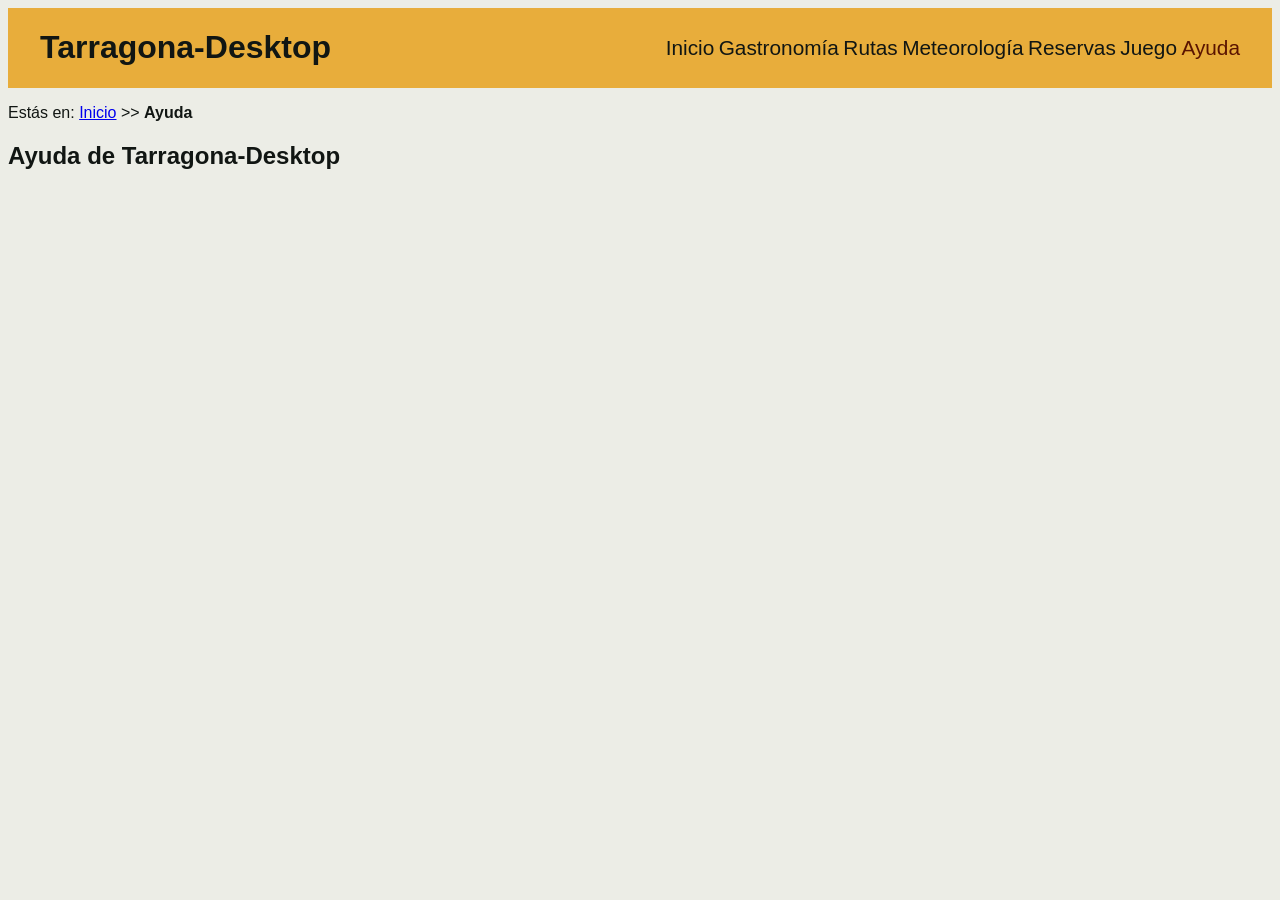
==== ayuda.html @ 51cdd7e1 "Menú de navegación y usabilidad del proyecto" ====
<!DOCTYPE HTML>

<html lang="es">
<head>
    <!-- Datos que describen el documento. Es el head!! -->
    <meta charset="UTF-8" />
    <title>Tarragona-Ayuda</title>  <!-- Debe de hacer referencia al proyecto completo -->
    <meta name="author" content="Carmen Méndez Camino"/>
    <meta name="description" content="Información de ayuda del proyecto Tarragona-Desktop"/>
    <meta name="keywords" content="Ayuda, Tarragona"/>
    <meta name="viewport" content="width=device-width, initial-scale=1.0"/>
    <link rel="stylesheet" type="text/css" href="estilo/estilo.css" />
    <link rel="stylesheet" type="text/css" href="estilo/layout.css" />
    <link rel="icon" href="multimedia/favicon.ico"/>
</head>

<body>
    <!-- Datos con el contenidos que aparece en el navegador. Es el body!! -->
    <header>
        <h1><a href="index.html" title="Inicio">Tarragona-Desktop</a></h1>  <!-- Debe ser el mismo en todos los documentos HTML del proyecto -->
        <nav> <!-- Menu de navegacion ; Sirve para cuando se pulse el tabulador ir cambiando el elemento -->
            <a href="index.html" title="Inicio de Tarragona-Desktop">Inicio</a>
            <a href="gastronomia.html" title="Información de la Gastronomia">Gastronomía</a>
            <a href="rutas.html" title="Información sobre rutas">Rutas</a>
            <a href="meteorologia.html" title="Información sobre meteorología">Meteorología</a>
            <a href="reservas.php" title="Información sobre las reservas">Reservas</a>
            <a href="juego.html" title="Información sobre juego">Juego</a>
            <a href="ayuda.html" title="Ayuda de Tarragona-Desktop" class="active">Ayuda</a>
        </nav>
    </header>

    <!-- Migas de navegación -->
    <p>Estás en: <a href="index.html" title="Migaja de Inicio">Inicio</a> >> <strong>Ayuda</strong></p>
    <main>
        <section>
            <h2>Ayuda de Tarragona-Desktop</h2>
        </section>
    </main>
</body>
---- estilo/estilo.css ----
/*Datos personales: Carmen Méndez Camino UO299841*/

/*Estilos generales del proyecto MotoGP-Desktop*/
/*Paleta de colores en RGB: Rojo #5A1400 ; Amarillo #E8AD3B ; Marrón oscuro #111613 ; Blanco no puro #ECede6*/
/* Hereda fuentes predeterminadas del navegador, aplica un color de fondo y un color de texto */
/* especificidad: 001 */
body{
    font-family: Helvetica, Arial, sans-serif ;
    background-color: #ECede6; 
    color: #111613;
}

/* especificidad: 001 */
header{ /*Hereda "color" de body*/
    background-color: #E8AD3B;
}

/* especificidad: 002 */
header a{
    color: #111613; /*hereda el color de texto de body */
    text-decoration-line:none;
}

/* especificidad: 002 */
h1, nav{ /*Hereda "background-color" de header*/
    color: #5A1400;
}

/* especificidad: 002 */
p:first-child{ /*Hereda "color","background-color","font-family" de body*/
    font-size: 0.8em; /*em es relativo*/
}

/*especificacion (0,1,2)*/
/*Hereda de body en este caso el background*/
header a.active {
    color: #5A1400;
}
---- estilo/layout.css ----
/*Datos personales: Carmen Méndez Camino UO299841
/*Layout general del proyecto MotoGP-Desktop*/

/* Especificidad: 001 */
header{
    display: flex;
    justify-content: space-between;
    align-items: center;
    padding: 0 2em;
}

/* Especificidad: 001 */
nav{
    flex-direction: row; /* Esto redefine la propiedad por defecto de flex-direction en 'nav' */
}

/* Especificidad: 001 */
table { /**/
    border-collapse: collapse;
    overflow-x: auto;
}

/* Especificidad: 001 */
th, td { /**/
    white-space: normal;
    overflow-wrap: break-word;
}

/* Por defecto: se muestra SOLO la primera tabla */
/* Especificidad: 002 */
section table:nth-of-type(2) { /**/
    display: none;
}

/* Especificidad: 002 */
article h2+img{
    width: 100%;
    height: 20rem;
    object-fit: cover;
    display: block;
}

/* Reglas de layout movidas desde estilo.css */
/* Especificidad: 001 */
section article {
    margin: 1em 0;
    padding: 1em;
}

/* Especificidad: 001 */
section figure {
    margin: 1em 0;
}

/* Altura uniforme para imágenes del carrusel */
/* Especificidad: 002 */
 

/* Ajuste para contenedor del mapa */
/* Especificidad: 003 */
/* Aquí hay herencia porque los elementos en el div pueden heredar propiedades como color o fuente de body */
main > section:nth-of-type(3) > div {
    min-height: 400px;
    background-color: #eee;
}

/* Ocultar el texto del nombre de archivo en inputs de tipo file */
/* Especificidad: 002 */
/* Las propiedades dont-size y color se heredan de los contenedores del label, o si no del body*/
label > input[type="file"] {
    font-size: 0;
    color: transparent; 
}

/* Botón visible y con tamaño legible */
/* Especificidad: 001 */
label > input[type="file"]::file-selector-button {
    font-size: 1rem;
    padding: 0.4em 0.8em;
}
/* Especificidad: 001 */
main a {
    overflow-wrap: break-word;
}

/* Especificidad: 001 */
main p, main li {
    overflow-wrap: break-word;
}

@media(min-width: 320px) and (max-width:799px){
    /* Especificidad dentro del @media: 002 */
    header, h1, nav{
        display: flex; /*Redefinicion dentro de un @media -> Permitido*/
        flex-direction: column; /*Redefinicion dentro de un @media -> Permitido*/
        justify-content: center; /*Redefinicion dentro de un @media -> Permitido*/
    }

    /* Especificidad dentro del @media: 002 */
    p:first-child{
        display: none;
    }

    /* Especificidad dentro del @media: 001 */
    video{
        width: 100%;
        height:auto;
    }

    /* Especificidad dentro del @media: 001 */
    audio{
        width: 100%;
    }

    /* Especificidad dentro del @media: 002 */
    article h2+img{
        width: 100%; /*Redefinicion dentro de un @media -> Permitido*/
    }
    main > section:nth-of-type(1) > article img{
        width: 90%;
        height: auto;
        display: block;
        margin: 0 auto;
    }
    main > section:nth-of-type(2) > section svg{
        width: 90%;
        height: auto;
        display: block;
        margin: 0 auto;
    }

    /* Ocultamos la tabla grande */
    /* Especificidad dentro del @media: 002 */
    section table:nth-of-type(1) { /**/
        display: none;
    }

    /* Mostramos la tabla transpuesta */
    /* Especificidad dentro del @media: 002 */
    section table:nth-of-type(2) { /**/
        display: table; /*Redefinicion dentro de un @media -> Permitido*/
        width: 100%;
    }

    /* Ajustes de celdas para evitar desbordes */
    /* Especificidad dentro del @media: 002 */
    th, td { /**/
        white-space: normal; /*Redefinicion dentro de un @media -> Permitido*/
        overflow-wrap: break-word; /*Redefinicion dentro de un @media -> Permitido*/
    }

    /* Asegurar que el mapa sea responsive */
    /* Especificidad dentro del @media: 003 */
    main > section:nth-of-type(3) > div {
        width: 90%;
        margin: 0 auto;
        height: 50vh;
    }
}

/* Ocultar migas de navegación en móviles*/
@media (max-width: 465px) {
    /* Especificidad dentro del @media: 002 */
    body > p:first-of-type {
        display: none; /* redefinición de display */
    }

    /* Ocultamos la tabla grande */
    /* Especificidad dentro del @media: 002 */
    section table:nth-of-type(1) { /**/
        display: none; /*Redefinicion dentro de un @media -> Permitido*/
    }

    /* Mostramos la tabla transpuesta */
    /* Especificidad dentro del @media: 002 */
    section table:nth-of-type(2) { /**/
        display: table; /*Redefinicion dentro de un @media -> Permitido*/
        width: 100%; /*Redefinicion dentro de un @media -> Permitido*/
    }

    /* Ajustes de celdas para evitar desbordes */
    /* Especificidad dentro del @media: 002 */
    th, td { /**/
        white-space: normal; /*Redefinicion dentro de un @media -> Permitido*/
        overflow-wrap: break-word; /*Redefinicion dentro de un @media -> Permitido*/
    }

    /* Asegurar que el mapa sea responsive */
    /* Especificidad dentro del @media: 002 */
    main > section:nth-of-type(3) > div {
        width: 90%; /*Redefinicion dentro de un @media -> Permitido*/
        margin: 0 auto; /*Redefinicion dentro de un @media -> Permitido*/
        height: 40vh; /*Redefinicion dentro de un @media -> Permitido*/
    }

    /* Especificidad dentro del @media: 002 */
    main > section:nth-of-type(1) > article img{
        width: 85%; /*Redefinicion dentro de un @media -> Permitido*/
        height: auto; /*Redefinicion dentro de un @media -> Permitido*/
        display: block; /*Redefinicion dentro de un @media -> Permitido*/
        margin: 0 auto; /*Redefinicion dentro de un @media -> Permitido*/
    }

    /* Especificidad dentro del @media: 002 */
    main > section:nth-of-type(2) > section svg{
        width: 85%; /*Redefinicion dentro de un @media -> Permitido*/
        height: auto; /*Redefinicion dentro de un @media -> Permitido*/
        display: block; /*Redefinicion dentro de un @media -> Permitido*/
        margin: 0 auto; /*Redefinicion dentro de un @media -> Permitido*/
    }
}

@media (min-width: 800px) {
     /* Especificidad dentro del @media: 002 */
    header nav a {
        font-size: 1.3em;
    }
}
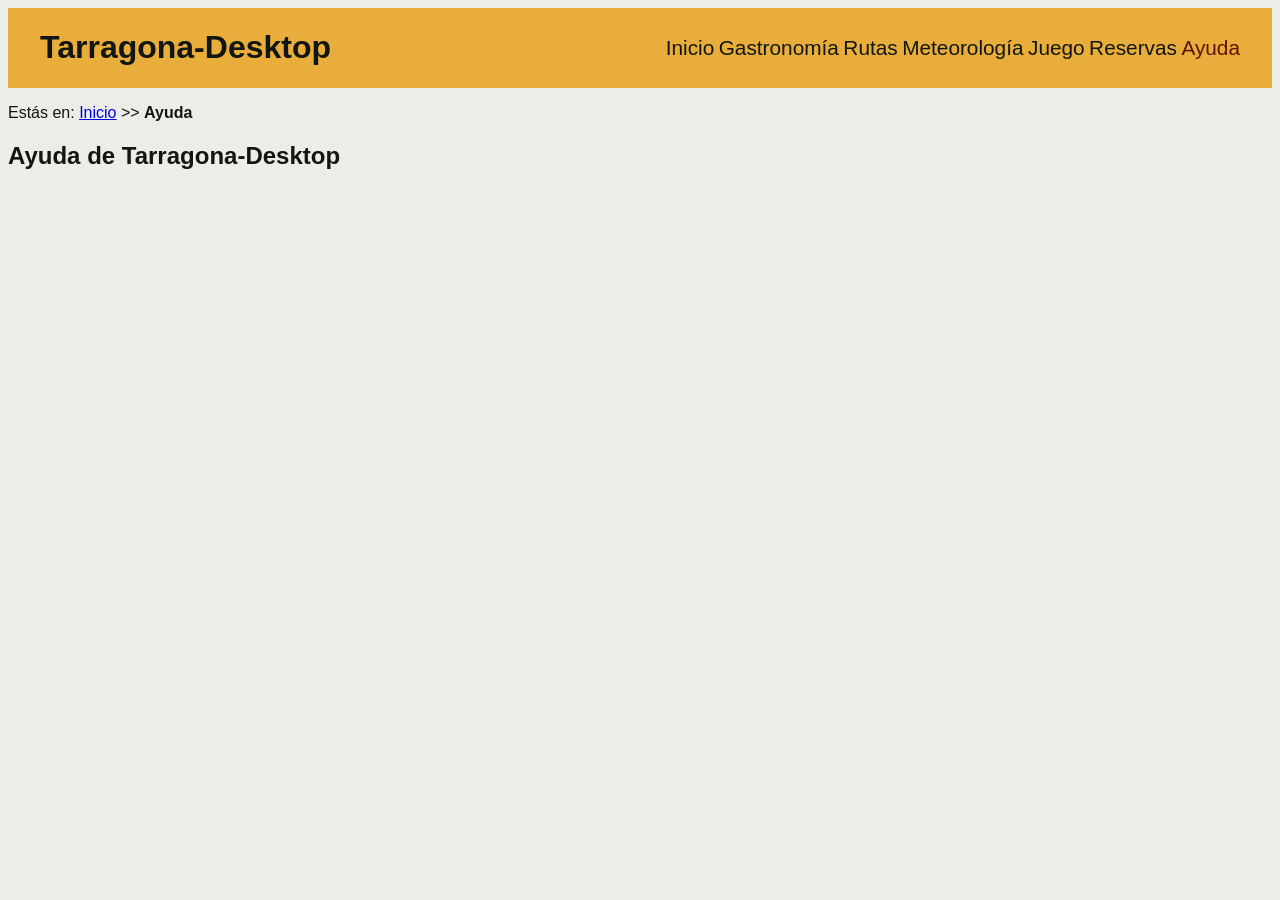
==== commit 956c885d: "wiwi" ====
--- a/ayuda.html
+++ b/ayuda.html
@@ -23,8 +23,8 @@
             <a href="gastronomia.html" title="Información de la Gastronomia">Gastronomía</a>
             <a href="rutas.html" title="Información sobre rutas">Rutas</a>
             <a href="meteorologia.html" title="Información sobre meteorología">Meteorología</a>
+            <a href="juego.html" title="Información sobre juego">Juego</a>
             <a href="reservas.php" title="Información sobre las reservas">Reservas</a>
-            <a href="juego.html" title="Información sobre juego">Juego</a>
             <a href="ayuda.html" title="Ayuda de Tarragona-Desktop" class="active">Ayuda</a>
         </nav>
     </header>
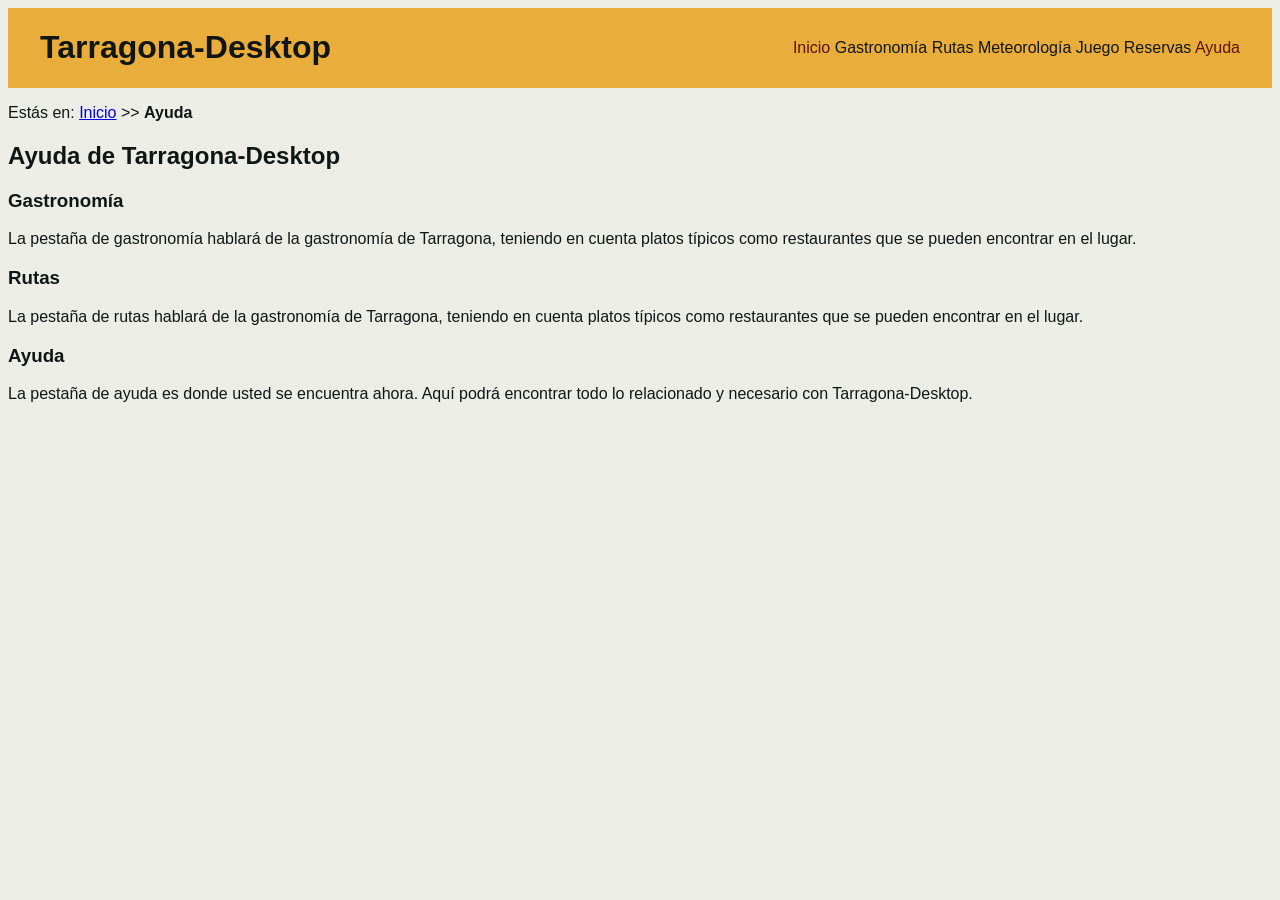
==== commit adbddc2a: "Corrección del css" ====
--- a/ayuda.html
+++ b/ayuda.html
@@ -34,6 +34,21 @@
     <main>
         <section>
             <h2>Ayuda de Tarragona-Desktop</h2>
+            <section>
+                <h3>Gastronomía</h3>
+                    <p>La pestaña de gastronomía hablará de la gastronomía de Tarragona, teniendo en cuenta platos típicos como restaurantes que se pueden encontrar en el lugar.</p>
+            </section>
+
+            <section>
+                <h3>Rutas</h3>
+                    <p>La pestaña de rutas hablará de la gastronomía de Tarragona, teniendo en cuenta platos típicos como restaurantes que se pueden encontrar en el lugar.</p>
+            </section>
+
+            <section>
+                <h3>Ayuda</h3>
+                    <p>La pestaña de ayuda es donde usted se encuentra ahora. Aquí podrá encontrar todo lo relacionado y necesario con Tarragona-Desktop.</p>
+            </section>
+
         </section>
     </main>
 </body>
--- a/estilo/estilo.css
+++ b/estilo/estilo.css
@@ -21,14 +21,42 @@
     text-decoration-line:none;
 }
 
-/* especificidad: 002 */
+/* especificidad: 001 */
 h1, nav{ /*Hereda "background-color" de header*/
     color: #5A1400;
 }
 
+
 /* especificidad: 002 */
 p:first-child{ /*Hereda "color","background-color","font-family" de body*/
     font-size: 0.8em; /*em es relativo*/
+}
+
+/* especificidad: 002 */
+/* Hereda de body el color de fondo y de nav el color de texto */
+nav a[href="index.html"] {
+    color: #5A1400;
+}
+
+/* Ajuste para contenedor del mapa u otros elementos de sección */
+/* especificidad: 003 */
+/* Los elementos en el article pueden heredar propiedades como color o fuente de body */
+main > section:nth-of-type(3) > article {
+    background-color: #eee;
+}
+
+/* Ocultar el texto del nombre de archivo en inputs de tipo file */
+/* especificidad: 002 */
+/* Las propiedades font-size y color se heredan de los contenedores del label, o si no del body */
+label > input[type="file"] {
+    font-size: 0;
+    color: transparent; 
+}
+
+/* Botón visible y con tamaño legible */
+/* especificidad: 001 */
+label > input[type="file"]::file-selector-button {
+    font-size: 1rem;
 }
 
 /*especificacion (0,1,2)*/
--- a/estilo/layout.css
+++ b/estilo/layout.css
@@ -1,39 +1,39 @@
-/*Datos personales: Carmen Méndez Camino UO299841
-/*Layout general del proyecto MotoGP-Desktop*/
-
-/* Especificidad: 001 */
-header{
+/* Datos personales: Carmen Méndez Camino UO299841 */
+/* Layout general del proyecto Tarragona-Desktop */
+
+/* especificidad: 001 */
+header {
     display: flex;
     justify-content: space-between;
     align-items: center;
     padding: 0 2em;
 }
 
-/* Especificidad: 001 */
-nav{
+/* especificidad: 001 */
+nav {
     flex-direction: row; /* Esto redefine la propiedad por defecto de flex-direction en 'nav' */
 }
 
-/* Especificidad: 001 */
-table { /**/
+/* especificidad: 001 */
+table {
     border-collapse: collapse;
     overflow-x: auto;
 }
 
-/* Especificidad: 001 */
-th, td { /**/
+/* especificidad: 001 */
+th, td {
     white-space: normal;
     overflow-wrap: break-word;
 }
 
 /* Por defecto: se muestra SOLO la primera tabla */
-/* Especificidad: 002 */
-section table:nth-of-type(2) { /**/
+/* especificidad: 002 */
+section table:nth-of-type(2) {
     display: none;
 }
 
-/* Especificidad: 002 */
-article h2+img{
+/* especificidad: 002 */
+article h2+img {
     width: 100%;
     height: 20rem;
     object-fit: cover;
@@ -41,118 +41,128 @@
 }
 
 /* Reglas de layout movidas desde estilo.css */
-/* Especificidad: 001 */
+/* especificidad: 001 */
 section article {
     margin: 1em 0;
     padding: 1em;
 }
 
-/* Especificidad: 001 */
+/* especificidad: 001 */
 section figure {
     margin: 1em 0;
 }
 
-/* Altura uniforme para imágenes del carrusel */
-/* Especificidad: 002 */
- 
-
-/* Ajuste para contenedor del mapa */
-/* Especificidad: 003 */
-/* Aquí hay herencia porque los elementos en el div pueden heredar propiedades como color o fuente de body */
-main > section:nth-of-type(3) > div {
-    min-height: 400px;
-    background-color: #eee;
-}
-
-/* Ocultar el texto del nombre de archivo en inputs de tipo file */
-/* Especificidad: 002 */
-/* Las propiedades dont-size y color se heredan de los contenedores del label, o si no del body*/
-label > input[type="file"] {
-    font-size: 0;
-    color: transparent; 
+/* Diseño del carrusel de imágenes */
+/* especificidad: 003 */
+main > section > article {
+    display: flex;
+    align-items: center;
+    justify-content: center;
+    position: relative;
+    max-width: 50rem;
+    margin: 1em auto;
+}
+
+/* especificidad: 004 */
+main > section > article img {
+    max-width: 100%;
+    height: auto;
+    display: block;
+}
+
+/* Ajuste para contenedor del mapa u otros elementos de sección */
+/* especificidad: 003 */
+/* Los elementos en el article pueden heredar propiedades como color o fuente de body */
+main > section:nth-of-type(3) > article {
+    min-height: 25rem;
 }
 
 /* Botón visible y con tamaño legible */
-/* Especificidad: 001 */
+/* especificidad: 001 */
 label > input[type="file"]::file-selector-button {
     font-size: 1rem;
     padding: 0.4em 0.8em;
 }
-/* Especificidad: 001 */
+
+/* especificidad: 001 */
 main a {
     overflow-wrap: break-word;
 }
 
-/* Especificidad: 001 */
+/* especificidad: 001 */
 main p, main li {
     overflow-wrap: break-word;
 }
 
 @media(min-width: 320px) and (max-width:799px){
-    /* Especificidad dentro del @media: 002 */
-    header, h1, nav{
-        display: flex; /*Redefinicion dentro de un @media -> Permitido*/
-        flex-direction: column; /*Redefinicion dentro de un @media -> Permitido*/
-        justify-content: center; /*Redefinicion dentro de un @media -> Permitido*/
-    }
-
-    /* Especificidad dentro del @media: 002 */
-    p:first-child{
-        display: none;
-    }
-
-    /* Especificidad dentro del @media: 001 */
-    video{
+    /* especificidad dentro del @media: 001 */
+    header, h1, nav {
+        display: flex; /* redefinición de display */
+        flex-direction: column; /* redefinición de flex-direction */
+        justify-content: center; /* redefinición de justify-content */
+    }
+
+    /* especificidad dentro del @media: 011 */
+    p:first-child {
+        display: none; /* redefinición de display */
+    }
+
+    /* especificidad dentro del @media: 001 */
+    video {
         width: 100%;
-        height:auto;
-    }
-
-    /* Especificidad dentro del @media: 001 */
-    audio{
+        height: auto;
+    }
+
+    /* especificidad dentro del @media: 001 */
+    audio {
         width: 100%;
     }
 
-    /* Especificidad dentro del @media: 002 */
-    article h2+img{
-        width: 100%; /*Redefinicion dentro de un @media -> Permitido*/
-    }
-    main > section:nth-of-type(1) > article img{
-        width: 90%;
+    /* especificidad dentro del @media: 003 */
+    article h2+img {
+        width: 100%; /* redefinición de width */
+    }
+
+    /* especificidad dentro del @media: 004 */
+    main > section:nth-of-type(1) > article img {
+        width: 90%; /* redefinición de width */
         height: auto;
         display: block;
         margin: 0 auto;
     }
-    main > section:nth-of-type(2) > section svg{
-        width: 90%;
+
+    /* especificidad dentro del @media: 003 */
+    main > section:nth-of-type(2) > section svg {
+        width: 90%; /* redefinición de width */
         height: auto;
         display: block;
         margin: 0 auto;
     }
 
     /* Ocultamos la tabla grande */
-    /* Especificidad dentro del @media: 002 */
-    section table:nth-of-type(1) { /**/
-        display: none;
+    /* especificidad dentro del @media: 002 */
+    section table:nth-of-type(1) {
+        display: none; /* redefinición de display */
     }
 
     /* Mostramos la tabla transpuesta */
-    /* Especificidad dentro del @media: 002 */
-    section table:nth-of-type(2) { /**/
-        display: table; /*Redefinicion dentro de un @media -> Permitido*/
+    /* especificidad dentro del @media: 002 */
+    section table:nth-of-type(2) {
+        display: table; /* redefinición de display */
         width: 100%;
     }
 
     /* Ajustes de celdas para evitar desbordes */
-    /* Especificidad dentro del @media: 002 */
-    th, td { /**/
-        white-space: normal; /*Redefinicion dentro de un @media -> Permitido*/
-        overflow-wrap: break-word; /*Redefinicion dentro de un @media -> Permitido*/
+    /* especificidad dentro del @media: 002 */
+    th, td {
+        white-space: normal; /* redefinición de white-space */
+        overflow-wrap: break-word; /* redefinición de overflow-wrap */
     }
 
     /* Asegurar que el mapa sea responsive */
-    /* Especificidad dentro del @media: 003 */
-    main > section:nth-of-type(3) > div {
-        width: 90%;
+    /* especificidad dentro del @media: 003 */
+    main > section:nth-of-type(3) > article {
+        width: 90%; /* redefinición de width */
         margin: 0 auto;
         height: 50vh;
     }
@@ -166,53 +176,37 @@
     }
 
     /* Ocultamos la tabla grande */
-    /* Especificidad dentro del @media: 002 */
-    section table:nth-of-type(1) { /**/
-        display: none; /*Redefinicion dentro de un @media -> Permitido*/
+    /* especificidad dentro del @media: 002 */
+    section table:nth-of-type(1) {
+        display: none; /* redefinición de display */
     }
 
     /* Mostramos la tabla transpuesta */
-    /* Especificidad dentro del @media: 002 */
-    section table:nth-of-type(2) { /**/
-        display: table; /*Redefinicion dentro de un @media -> Permitido*/
-        width: 100%; /*Redefinicion dentro de un @media -> Permitido*/
+    /* especificidad dentro del @media: 002 */
+    section table:nth-of-type(2) {
+        display: table; /* redefinición de display */
+        width: 100%; /* redefinición de width */
     }
 
     /* Ajustes de celdas para evitar desbordes */
-    /* Especificidad dentro del @media: 002 */
-    th, td { /**/
-        white-space: normal; /*Redefinicion dentro de un @media -> Permitido*/
-        overflow-wrap: break-word; /*Redefinicion dentro de un @media -> Permitido*/
+    /* especificidad dentro del @media: 002 */
+    th, td {
+        white-space: normal; /* redefinición de white-space */
+        overflow-wrap: break-word; /* redefinición de overflow-wrap */
     }
 
     /* Asegurar que el mapa sea responsive */
-    /* Especificidad dentro del @media: 002 */
-    main > section:nth-of-type(3) > div {
-        width: 90%; /*Redefinicion dentro de un @media -> Permitido*/
-        margin: 0 auto; /*Redefinicion dentro de un @media -> Permitido*/
-        height: 40vh; /*Redefinicion dentro de un @media -> Permitido*/
-    }
-
-    /* Especificidad dentro del @media: 002 */
-    main > section:nth-of-type(1) > article img{
-        width: 85%; /*Redefinicion dentro de un @media -> Permitido*/
-        height: auto; /*Redefinicion dentro de un @media -> Permitido*/
-        display: block; /*Redefinicion dentro de un @media -> Permitido*/
-        margin: 0 auto; /*Redefinicion dentro de un @media -> Permitido*/
-    }
-
-    /* Especificidad dentro del @media: 002 */
-    main > section:nth-of-type(2) > section svg{
-        width: 85%; /*Redefinicion dentro de un @media -> Permitido*/
-        height: auto; /*Redefinicion dentro de un @media -> Permitido*/
-        display: block; /*Redefinicion dentro de un @media -> Permitido*/
-        margin: 0 auto; /*Redefinicion dentro de un @media -> Permitido*/
-    }
-}
-
-@media (min-width: 800px) {
-     /* Especificidad dentro del @media: 002 */
-    header nav a {
-        font-size: 1.3em;
-    }
-}+    /* especificidad dentro del @media: 002 */
+    main > section:nth-of-type(3) > article {
+        width: 90%; /* redefinición de width */
+        margin: 0 auto; /* redefinición de margin */
+        height: 40vh; /* redefinición de height */
+    }
+
+    /* especificidad dentro del @media: 004 */
+    main > section:nth-of-type(1) > article img {
+        width: 85%; /* redefinición de width */
+        height: auto; /* redefinición de height */
+        display: block; /* redefinición de display */
+    }
+}
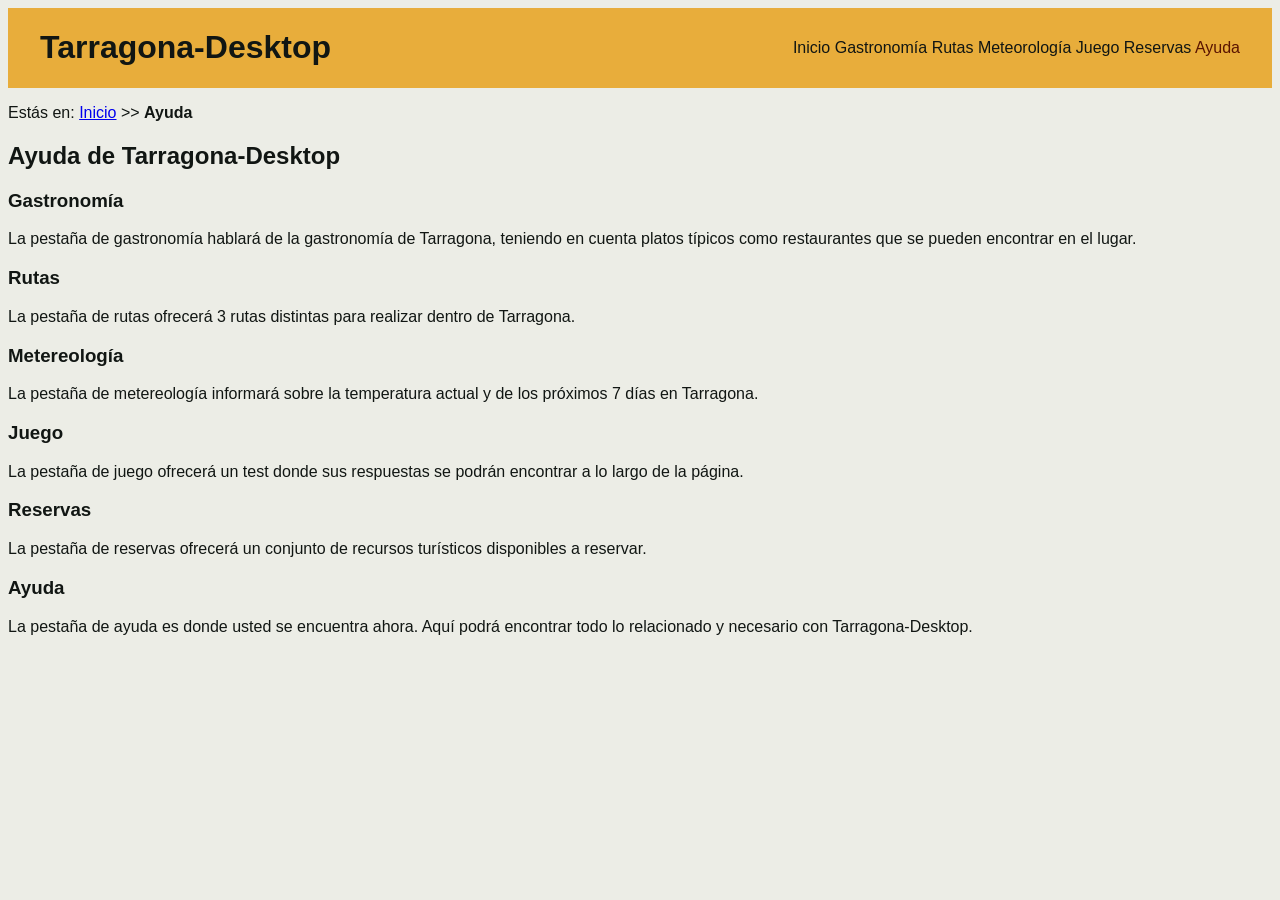
==== commit 8705afd3: "Apartado de ayuda realizado" ====
--- a/ayuda.html
+++ b/ayuda.html
@@ -41,7 +41,22 @@
 
             <section>
                 <h3>Rutas</h3>
-                    <p>La pestaña de rutas hablará de la gastronomía de Tarragona, teniendo en cuenta platos típicos como restaurantes que se pueden encontrar en el lugar.</p>
+                    <p>La pestaña de rutas ofrecerá 3 rutas distintas para realizar dentro de Tarragona.</p>
+            </section>
+
+            <section>
+                <h3>Metereología</h3>
+                    <p>La pestaña de metereología informará sobre la temperatura actual y de los próximos 7 días en Tarragona.</p>
+            </section>
+
+            <section>
+                <h3>Juego</h3>
+                    <p>La pestaña de juego ofrecerá un test donde sus respuestas se podrán encontrar a lo largo de la página.</p>
+            </section>
+
+            <section>
+                <h3>Reservas</h3>
+                    <p>La pestaña de reservas ofrecerá un conjunto de recursos turísticos disponibles a reservar.</p>
             </section>
 
             <section>
--- a/estilo/estilo.css
+++ b/estilo/estilo.css
@@ -1,7 +1,10 @@
 /*Datos personales: Carmen Méndez Camino UO299841*/
 
-/*Estilos generales del proyecto MotoGP-Desktop*/
+/*Estilos generales del proyecto Tarragona-Desktop*/
 /*Paleta de colores en RGB: Rojo #5A1400 ; Amarillo #E8AD3B ; Marrón oscuro #111613 ; Blanco no puro #ECede6*/
+
+/*Body*/
+
 /* Hereda fuentes predeterminadas del navegador, aplica un color de fondo y un color de texto */
 /* especificidad: 001 */
 body{
@@ -9,6 +12,8 @@
     background-color: #ECede6; 
     color: #111613;
 }
+
+/*Header*/
 
 /* especificidad: 001 */
 header{ /*Hereda "color" de body*/
@@ -21,22 +26,28 @@
     text-decoration-line:none;
 }
 
+/*especificacion (0,1,2)*/
+/*Hereda de body en este caso el background*/
+header a.active {
+    color: #5A1400;
+}
+
+/*h1 ; nav*/
+
 /* especificidad: 001 */
 h1, nav{ /*Hereda "background-color" de header*/
     color: #5A1400;
 }
 
 
+/*p*/
+
 /* especificidad: 002 */
 p:first-child{ /*Hereda "color","background-color","font-family" de body*/
     font-size: 0.8em; /*em es relativo*/
 }
 
-/* especificidad: 002 */
-/* Hereda de body el color de fondo y de nav el color de texto */
-nav a[href="index.html"] {
-    color: #5A1400;
-}
+/*main*/
 
 /* Ajuste para contenedor del mapa u otros elementos de sección */
 /* especificidad: 003 */
@@ -45,22 +56,12 @@
     background-color: #eee;
 }
 
+/*label*/
+
 /* Ocultar el texto del nombre de archivo en inputs de tipo file */
 /* especificidad: 002 */
 /* Las propiedades font-size y color se heredan de los contenedores del label, o si no del body */
 label > input[type="file"] {
     font-size: 0;
     color: transparent; 
-}
-
-/* Botón visible y con tamaño legible */
-/* especificidad: 001 */
-label > input[type="file"]::file-selector-button {
-    font-size: 1rem;
-}
-
-/*especificacion (0,1,2)*/
-/*Hereda de body en este caso el background*/
-header a.active {
-    color: #5A1400;
 }
--- a/estilo/layout.css
+++ b/estilo/layout.css
@@ -210,3 +210,16 @@
         display: block; /* redefinición de display */
     }
 }
+
+/* Botón visible y con tamaño legible */
+/* especificidad: 001 */
+label > input[type="file"]::file-selector-button {
+    font-size: 1rem;
+}
+
+/* Ocultar el texto del nombre de archivo en inputs de tipo file */
+/* especificidad: 002 */
+/* Las propiedades font-size y color se heredan de los contenedores del label, o si no del body */
+label > input[type="file"] {
+    font-size: 0;
+}
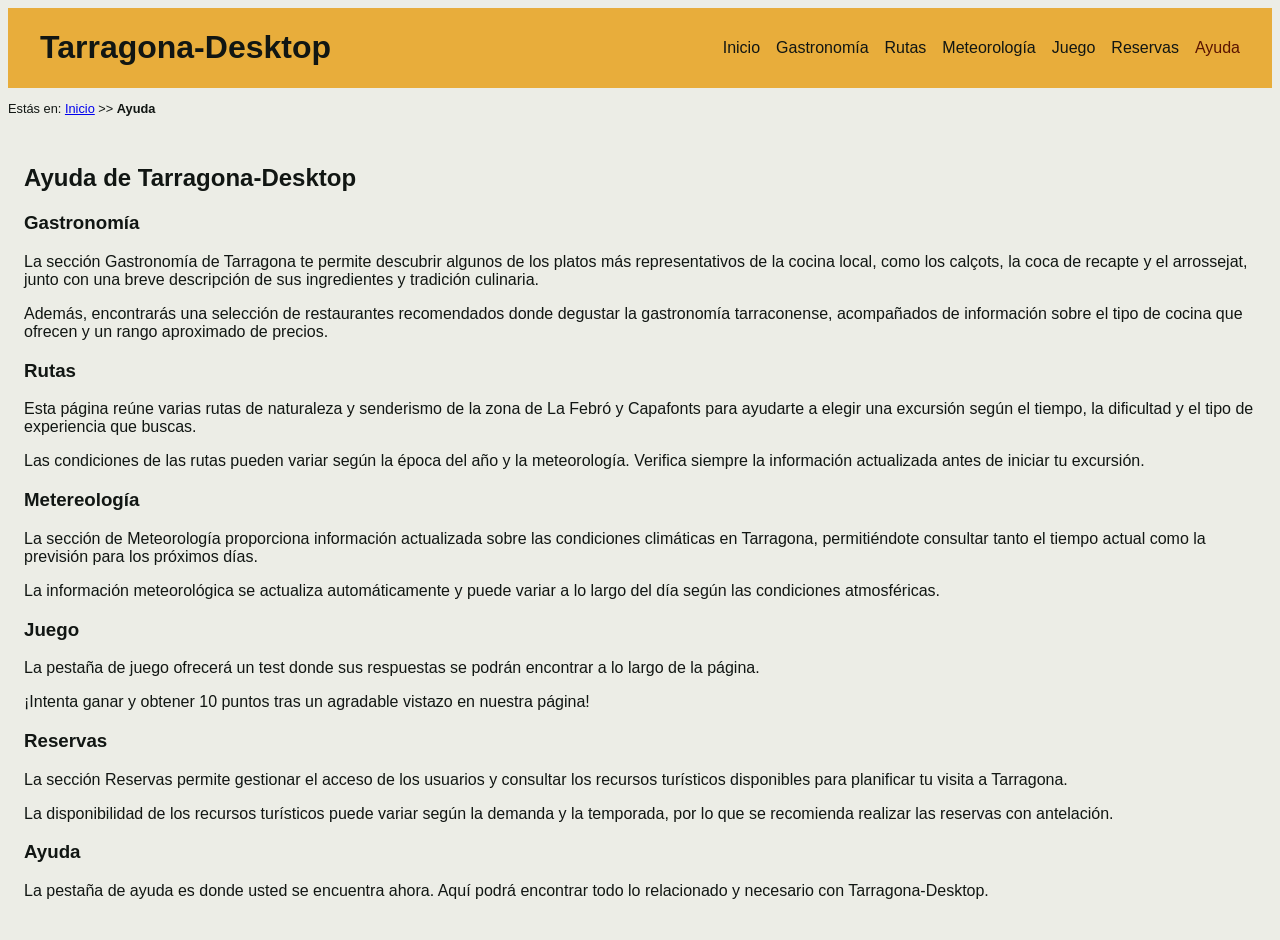
==== commit 937cef99: "Finiquitao" ====
--- a/ayuda.html
+++ b/ayuda.html
@@ -36,27 +36,32 @@
             <h2>Ayuda de Tarragona-Desktop</h2>
             <section>
                 <h3>Gastronomía</h3>
-                    <p>La pestaña de gastronomía hablará de la gastronomía de Tarragona, teniendo en cuenta platos típicos como restaurantes que se pueden encontrar en el lugar.</p>
+                    <p>La sección Gastronomía de Tarragona te permite descubrir algunos de los platos más representativos de la cocina local, como los calçots, la coca de recapte y el arrossejat, junto con una breve descripción de sus ingredientes y tradición culinaria.</p>
+                    <p>Además, encontrarás una selección de restaurantes recomendados donde degustar la gastronomía tarraconense, acompañados de información sobre el tipo de cocina que ofrecen y un rango aproximado de precios.</p>
             </section>
 
             <section>
                 <h3>Rutas</h3>
-                    <p>La pestaña de rutas ofrecerá 3 rutas distintas para realizar dentro de Tarragona.</p>
+                    <p>Esta página reúne varias rutas de naturaleza y senderismo de la zona de La Febró y Capafonts para ayudarte a elegir una excursión según el tiempo, la dificultad y el tipo de experiencia que buscas.</p>
+                    <p>Las condiciones de las rutas pueden variar según la época del año y la meteorología. Verifica siempre la información actualizada antes de iniciar tu excursión.</p>
             </section>
 
             <section>
                 <h3>Metereología</h3>
-                    <p>La pestaña de metereología informará sobre la temperatura actual y de los próximos 7 días en Tarragona.</p>
+                    <p>La sección de Meteorología proporciona información actualizada sobre las condiciones climáticas en Tarragona, permitiéndote consultar tanto el tiempo actual como la previsión para los próximos días.</p>
+                    <p>La información meteorológica se actualiza automáticamente y puede variar a lo largo del día según las condiciones atmosféricas.</p>
             </section>
 
             <section>
                 <h3>Juego</h3>
                     <p>La pestaña de juego ofrecerá un test donde sus respuestas se podrán encontrar a lo largo de la página.</p>
+                    <p>¡Intenta ganar y obtener 10 puntos tras un agradable vistazo en nuestra página!</p>
             </section>
 
             <section>
                 <h3>Reservas</h3>
-                    <p>La pestaña de reservas ofrecerá un conjunto de recursos turísticos disponibles a reservar.</p>
+                    <p>La sección Reservas permite gestionar el acceso de los usuarios y consultar los recursos turísticos disponibles para planificar tu visita a Tarragona.</p>
+                    <p>La disponibilidad de los recursos turísticos puede variar según la demanda y la temporada, por lo que se recomienda realizar las reservas con antelación.</p>
             </section>
 
             <section>
--- a/estilo/estilo.css
+++ b/estilo/estilo.css
@@ -1,67 +1,56 @@
-/*Datos personales: Carmen Méndez Camino UO299841*/
+/* Datos personales: Carmen Méndez Camino UO299841 */
 
-/*Estilos generales del proyecto Tarragona-Desktop*/
-/*Paleta de colores en RGB: Rojo #5A1400 ; Amarillo #E8AD3B ; Marrón oscuro #111613 ; Blanco no puro #ECede6*/
+/* Estilos generales del proyecto Tarragona-Desktop */
+/* Paleta de colores en RGB: Rojo #5A1400 ; Amarillo #E8AD3B ; Marrón oscuro #111613 ; Blanco no puro #ECede6 */
 
-/*Body*/
-
+/* body */
 /* Hereda fuentes predeterminadas del navegador, aplica un color de fondo y un color de texto */
-/* especificidad: 001 */
-body{
-    font-family: Helvetica, Arial, sans-serif ;
-    background-color: #ECede6; 
+/* Especificidad: 0,0,1 */
+body {
+    font-family: Helvetica, Arial, sans-serif;
+    background-color: #ECede6;
     color: #111613;
 }
 
-/*Header*/
-
-/* especificidad: 001 */
-header{ /*Hereda "color" de body*/
+/* header */
+/* Hereda fuentes de body. Define fondo específico para la cabecera */
+/* Especificidad: 0,0,1 */
+header {
     background-color: #E8AD3B;
 }
 
-/* especificidad: 002 */
-header a{
-    color: #111613; /*hereda el color de texto de body */
-    text-decoration-line:none;
+/* header a */
+/* Hereda color de body a través de header. Se redefine para navegación */
+/* Especificidad: 0,0,2 */
+header a {
+    color: #111613; /* Redefinición de color para enlaces en cabecera */
+    text-decoration-line: none;
+}
+
+/* h1, nav */
+/* Heredan fondo de header. Se aplica color específico de la marca */
+/* Especificidad: 0,0,1 */
+h1, nav {
+    color: #5A1400;
+}
+
+/* body > p:first-of-type (migas de pan) */
+/* Hereda color y fuente de body. Se ajusta tamaño para migas de pan */
+/* Especificidad: 0,0,2 */
+body > p:first-of-type {
+    font-size: 0.8rem;
+}
+
+/* label > input[type="file"] */
+/* Hereda propiedades de fuente del contenedor. Se oculta texto nativo para personalización */
+/* Especificidad: 0,0,2 */
+label > input[type="file"] {
+    font-size: 0;
+    color: transparent; /* Justificación: Se oculta para usar ::file-selector-button personalizado */
 }
 
 /*especificacion (0,1,2)*/
 /*Hereda de body en este caso el background*/
 header a.active {
     color: #5A1400;
-}
-
-/*h1 ; nav*/
-
-/* especificidad: 001 */
-h1, nav{ /*Hereda "background-color" de header*/
-    color: #5A1400;
-}
-
-
-/*p*/
-
-/* especificidad: 002 */
-p:first-child{ /*Hereda "color","background-color","font-family" de body*/
-    font-size: 0.8em; /*em es relativo*/
-}
-
-/*main*/
-
-/* Ajuste para contenedor del mapa u otros elementos de sección */
-/* especificidad: 003 */
-/* Los elementos en el article pueden heredar propiedades como color o fuente de body */
-main > section:nth-of-type(3) > article {
-    background-color: #eee;
-}
-
-/*label*/
-
-/* Ocultar el texto del nombre de archivo en inputs de tipo file */
-/* especificidad: 002 */
-/* Las propiedades font-size y color se heredan de los contenedores del label, o si no del body */
-label > input[type="file"] {
-    font-size: 0;
-    color: transparent; 
 }
--- a/estilo/layout.css
+++ b/estilo/layout.css
@@ -1,225 +1,141 @@
 /* Datos personales: Carmen Méndez Camino UO299841 */
 /* Layout general del proyecto Tarragona-Desktop */
 
-/* especificidad: 001 */
+/* header */
+/* Define el contenedor principal con Flexbox para alineación horizontal */
+/* Especificidad: 0,0,1 */
 header {
     display: flex;
     justify-content: space-between;
     align-items: center;
-    padding: 0 2em;
+    padding: 0 2rem;
 }
 
-/* especificidad: 001 */
+/* nav */
+/* Usa Flexbox para organizar los enlaces de navegación */
+/* Especificidad: 0,0,1 */
 nav {
-    flex-direction: row; /* Esto redefine la propiedad por defecto de flex-direction en 'nav' */
+    display: flex;
+    gap: 1rem;
 }
 
-/* especificidad: 001 */
-table {
-    border-collapse: collapse;
-    overflow-x: auto;
+/* main */
+/* Contenedor principal con Grid Layout para organizar las secciones */
+/* Especificidad: 0,0,1 */
+main {
+    display: grid;
+    grid-template-columns: 1fr;
+    gap: 2rem;
+    padding: 1rem;
 }
 
-/* especificidad: 001 */
-th, td {
-    white-space: normal;
-    overflow-wrap: break-word;
+/* section article */
+/* Cada artículo se comporta como un contenedor flexible para sus elementos internos */
+/* Especificidad: 0,0,2 */
+section > article {
+    display: flex;
+    flex-direction: column;
+    gap: 1rem;
+    padding: 1.5rem;
+    border-radius: 0.5rem;
 }
 
-/* Por defecto: se muestra SOLO la primera tabla */
-/* especificidad: 002 */
-section table:nth-of-type(2) {
-    display: none;
+/* section article img (para las imágenes del carrusel en el index) */
+/* Especificidad: 0,0,3 */
+section > article img {
+    width: 100%;
+    height: auto;
+    max-width: none;
 }
 
-/* especificidad: 002 */
-article h2+img {
-    width: 100%;
-    height: 20rem;
-    object-fit: cover;
-    display: block;
+/* video */
+/* Se asegura que los vídeos no desborden el contenedor en pantallas pequeñas */
+/* Especificidad: 0,0,1 */
+video {
+    max-width: 100%;
+    height: auto;
 }
 
-/* Reglas de layout movidas desde estilo.css */
-/* especificidad: 001 */
-section article {
-    margin: 1em 0;
-    padding: 1em;
+/* table */
+/* Se asegura que las tablas no rompan el layout en pantallas pequeñas */
+/* Especificidad: 0,0,1 */
+table {
+    width: 100%;
+    border-collapse: collapse;
 }
 
-/* especificidad: 001 */
-section figure {
-    margin: 1em 0;
-}
-
-/* Diseño del carrusel de imágenes */
-/* especificidad: 003 */
-main > section > article {
-    display: flex;
-    align-items: center;
-    justify-content: center;
-    position: relative;
-    max-width: 50rem;
-    margin: 1em auto;
-}
-
-/* especificidad: 004 */
-main > section > article img {
-    max-width: 100%;
-    height: auto;
-    display: block;
-}
-
-/* Ajuste para contenedor del mapa u otros elementos de sección */
-/* especificidad: 003 */
-/* Los elementos en el article pueden heredar propiedades como color o fuente de body */
-main > section:nth-of-type(3) > article {
+/* div (específicamente para mapas dinámicos como se permite) */
+/* Especificidad: 0,0,1 */
+div {
+    width: 100%;
     min-height: 25rem;
 }
 
-/* Botón visible y con tamaño legible */
-/* especificidad: 001 */
-label > input[type="file"]::file-selector-button {
-    font-size: 1rem;
-    padding: 0.4em 0.8em;
+/* section img (para la galería de fotos de rutas) */
+/* Especificidad: 0,0,2 */
+section > section img {
+    display: inline-block;
+    max-width: 12.5rem;
+    margin: 0.625rem;
 }
 
-/* especificidad: 001 */
-main a {
-    overflow-wrap: break-word;
+/* section svg (para la altimetría de rutas) */
+/* Especificidad: 0,0,2 */
+section svg {
+    width: 100%;
+    height: auto;
 }
 
-/* especificidad: 001 */
-main p, main li {
-    overflow-wrap: break-word;
-}
+/* Media Queries para adaptabilidad */
 
-@media(min-width: 320px) and (max-width:799px){
-    /* especificidad dentro del @media: 001 */
-    header, h1, nav {
-        display: flex; /* redefinición de display */
-        flex-direction: column; /* redefinición de flex-direction */
-        justify-content: center; /* redefinición de justify-content */
+/* Tablets y pantallas medianas */
+@media (max-width: 50rem) {
+    /* header */
+    /* Cambia a disposición vertical para ahorrar espacio horizontal */
+    /* Especificidad: 0,0,1 */
+    header {
+        flex-direction: column;
+        padding: 1rem;
+    }
+    
+    /* nav */
+    /* Los enlaces se apilan en móviles */
+    /* Especificidad: 0,0,1 */
+    nav {
+        flex-direction: column;
+        align-items: center;
     }
 
-    /* especificidad dentro del @media: 011 */
-    p:first-child {
-        display: none; /* redefinición de display */
-    }
-
-    /* especificidad dentro del @media: 001 */
-    video {
-        width: 100%;
-        height: auto;
-    }
-
-    /* especificidad dentro del @media: 001 */
-    audio {
+    /* table, thead, tbody, tr, th, td */
+    /* Las tablas se comportan como bloques para evitar el desbordamiento horizontal */
+    /* Especificidad: 0,0,1 */
+    table, thead, tbody, tr, th, td {
+        display: block;
         width: 100%;
     }
 
-    /* especificidad dentro del @media: 003 */
-    article h2+img {
-        width: 100%; /* redefinición de width */
-    }
-
-    /* especificidad dentro del @media: 004 */
-    main > section:nth-of-type(1) > article img {
-        width: 90%; /* redefinición de width */
-        height: auto;
-        display: block;
-        margin: 0 auto;
-    }
-
-    /* especificidad dentro del @media: 003 */
-    main > section:nth-of-type(2) > section svg {
-        width: 90%; /* redefinición de width */
-        height: auto;
-        display: block;
-        margin: 0 auto;
-    }
-
-    /* Ocultamos la tabla grande */
-    /* especificidad dentro del @media: 002 */
-    section table:nth-of-type(1) {
-        display: none; /* redefinición de display */
-    }
-
-    /* Mostramos la tabla transpuesta */
-    /* especificidad dentro del @media: 002 */
-    section table:nth-of-type(2) {
-        display: table; /* redefinición de display */
-        width: 100%;
-    }
-
-    /* Ajustes de celdas para evitar desbordes */
-    /* especificidad dentro del @media: 002 */
-    th, td {
-        white-space: normal; /* redefinición de white-space */
-        overflow-wrap: break-word; /* redefinición de overflow-wrap */
-    }
-
-    /* Asegurar que el mapa sea responsive */
-    /* especificidad dentro del @media: 003 */
-    main > section:nth-of-type(3) > article {
-        width: 90%; /* redefinición de width */
-        margin: 0 auto;
-        height: 50vh;
+    /* tr */
+    /* Margen entre filas en vista móvil */
+    /* Especificidad: 0,0,1 */
+    tr {
+        margin-bottom: 1rem;
     }
 }
 
-/* Ocultar migas de navegación en móviles*/
-@media (max-width: 465px) {
-    /* Especificidad dentro del @media: 002 */
+
+/* Móviles pequeños */
+@media (max-width: 30rem) {
+    /* main */
+    /* Reduce el padding en pantallas muy pequeñas */
+    /* Especificidad: 0,0,1 */
+    main {
+        padding: 0.5rem;
+    }
+    
+    /* body > p:first-of-type (migas de pan) */
+    /* Se ocultan en móviles para limpiar la interfaz */
+    /* Especificidad: 0,0,2 */
     body > p:first-of-type {
-        display: none; /* redefinición de display */
-    }
-
-    /* Ocultamos la tabla grande */
-    /* especificidad dentro del @media: 002 */
-    section table:nth-of-type(1) {
-        display: none; /* redefinición de display */
-    }
-
-    /* Mostramos la tabla transpuesta */
-    /* especificidad dentro del @media: 002 */
-    section table:nth-of-type(2) {
-        display: table; /* redefinición de display */
-        width: 100%; /* redefinición de width */
-    }
-
-    /* Ajustes de celdas para evitar desbordes */
-    /* especificidad dentro del @media: 002 */
-    th, td {
-        white-space: normal; /* redefinición de white-space */
-        overflow-wrap: break-word; /* redefinición de overflow-wrap */
-    }
-
-    /* Asegurar que el mapa sea responsive */
-    /* especificidad dentro del @media: 002 */
-    main > section:nth-of-type(3) > article {
-        width: 90%; /* redefinición de width */
-        margin: 0 auto; /* redefinición de margin */
-        height: 40vh; /* redefinición de height */
-    }
-
-    /* especificidad dentro del @media: 004 */
-    main > section:nth-of-type(1) > article img {
-        width: 85%; /* redefinición de width */
-        height: auto; /* redefinición de height */
-        display: block; /* redefinición de display */
+        display: none;
     }
 }
-
-/* Botón visible y con tamaño legible */
-/* especificidad: 001 */
-label > input[type="file"]::file-selector-button {
-    font-size: 1rem;
-}
-
-/* Ocultar el texto del nombre de archivo en inputs de tipo file */
-/* especificidad: 002 */
-/* Las propiedades font-size y color se heredan de los contenedores del label, o si no del body */
-label > input[type="file"] {
-    font-size: 0;
-}
